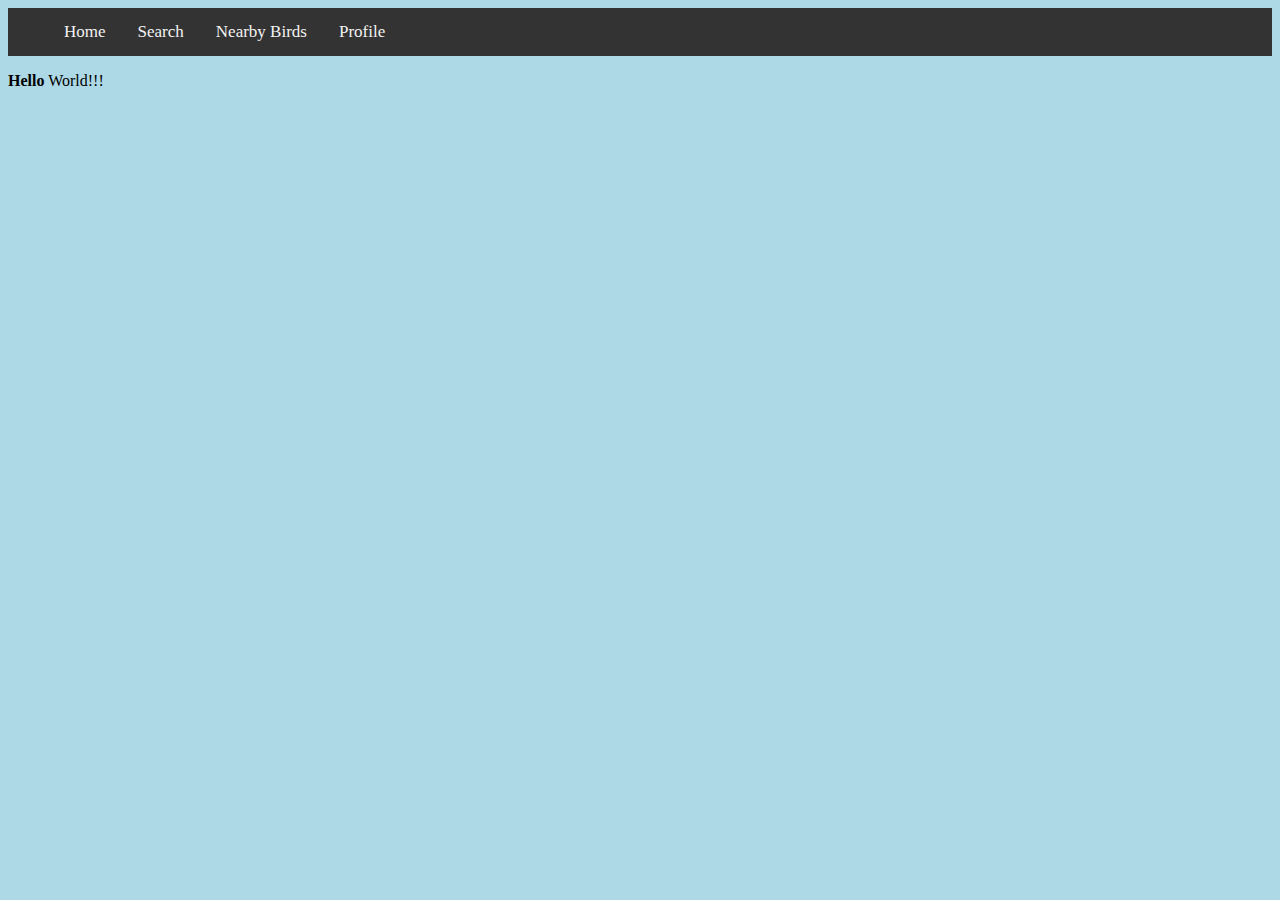
==== index.html @ 0150c087 "Add files via upload" ====
<!DOCTYPE html>
<html>

<head>

<meta charset="UTF-8">

<link rel="stylesheet" type="text/css" href="mystyle.css">

<title>The Birds - Main</title>

</head>

<body>
  <!--Nav Bar-->
  <div class = "navbar" id = "mainnav">
    <a href = "index.html">Home</a>
    <a href = "search.html">Search</a>
    <a href = "nearby.html">Nearby Birds</a>
    <a href = "profile.html">Profile</a>
  </div>
<p><b>Hello</b> World!!!</p>
</body>

</html>
---- mystyle.css ----
body {
    background-color: lightblue;
}

/* Add a black background color to the top navigation */
.navbar {
    background-color: #333;
    overflow: hidden;
    padding-left: 40px;
}

/* Style the links inside the navigation bar */
.navbar a {
    float: left;
    display: block;
    color: #f2f2f2;
    text-align: center;
    padding: 14px 16px;
    text-decoration: none;
    font-size: 17px;
}

/* Change the color of links on hover */
.navbar a:hover {
    background-color: #ddd;
    color: black;
}

/* Add a color to the active/current link */
.navbar a.active {
    background-color: #4CAF50;
    color: white;
}
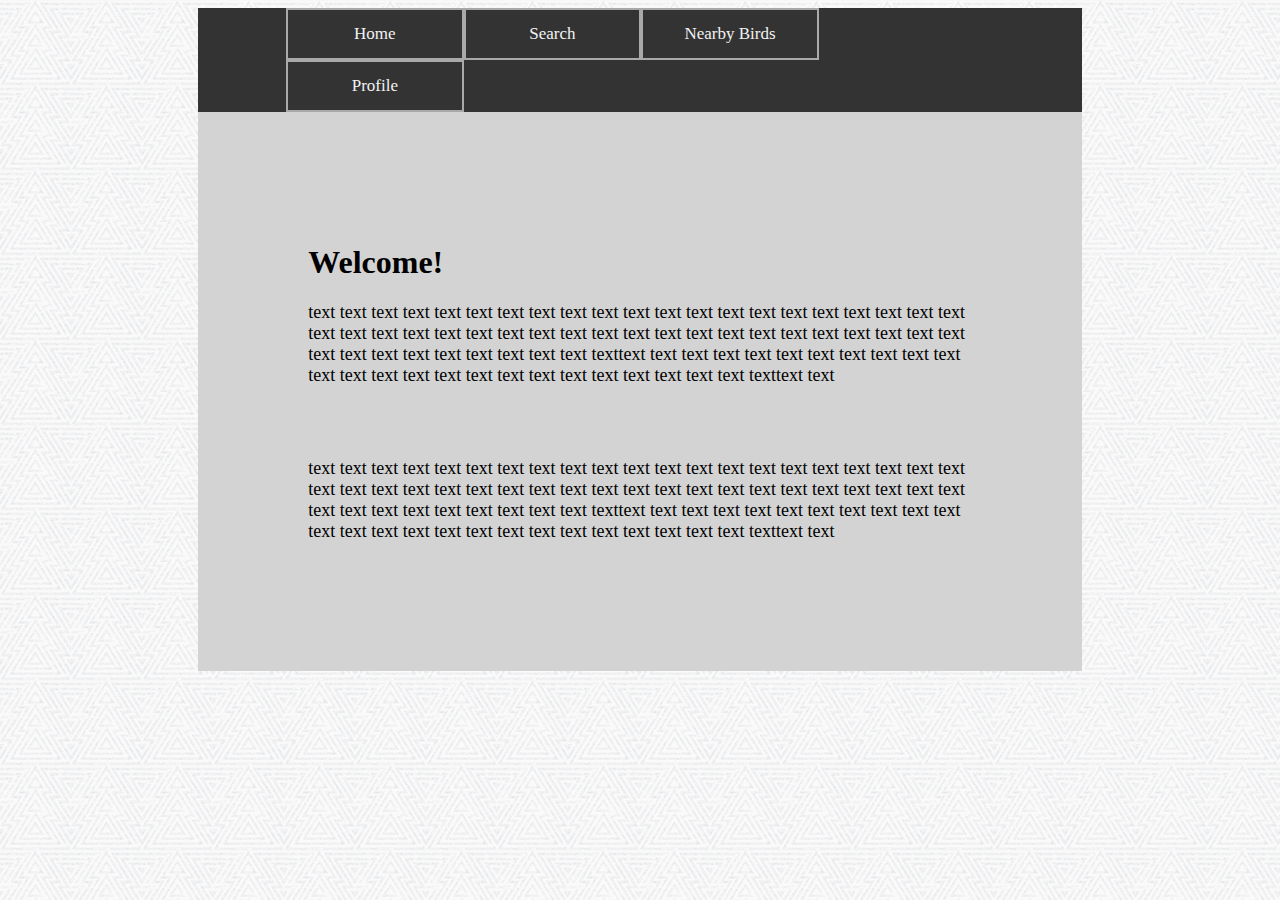
==== commit 7e55e7db: "Updated to 4/13/17 demo version" ====
--- a/index.html
+++ b/index.html
@@ -12,14 +12,36 @@
 </head>
 
 <body>
-  <!--Nav Bar-->
-  <div class = "navbar" id = "mainnav">
-    <a href = "index.html">Home</a>
-    <a href = "search.html">Search</a>
-    <a href = "nearby.html">Nearby Birds</a>
-    <a href = "profile.html">Profile</a>
+  <div class = "background">
+    <!--Navigation Bar-->
+    <div class = "navbar" id = "mainnav">
+      <a href = "index.html">Home</a>
+      <a href = "search.html">Search</a>
+      <a href = "nearby.html">Nearby Birds</a>
+      <a href = "profile.html">Profile</a>
+    </div>
+
+    <div class = "textbody">
+      <!--Title of page-->
+      <h1>Welcome!</h1>
+      <!--Introductory Paragraph-->
+      <p class = "intro">text text text text text text text text text text text text text text text text text
+        text text text text text text text text text text text text text text text text text text text text
+        text text text text text text text text text text text text text text texttext text text text text text
+        text text text text text text text text text text text text text text text text text text text texttext text</p>
+
+      <br />
+      <br />
+
+      <p class = "intro">text text text text text text text text text text text text text text text text text
+        text text text text text text text text text text text text text text text text text text text text
+        text text text text text text text text text text text text text text texttext text text text text text
+        text text text text text text text text text text text text text text text text text text text texttext text</p>
+    </div>
+
+
   </div>
-<p><b>Hello</b> World!!!</p>
+
 </body>
 
 </html>
--- a/mystyle.css
+++ b/mystyle.css
@@ -1,33 +1,154 @@
 body {
-    background-color: lightblue;
+    background-image: url("new_year_background.png");
+    font-family: "Garamond", "Times New Roman", serif
+}
+
+.background {
+  background-color: lightgray;
+  padding: 0px ;
+  margin: auto;
+  width: 70%;
 }
 
 /* Add a black background color to the top navigation */
 .navbar {
-    background-color: #333;
-    overflow: hidden;
-    padding-left: 40px;
+  background-color: #333;
+  overflow: hidden;
+  text-align: center;
+  margin: auto;
+  padding-left: 10%;
+  padding-right: 10%;
 }
 
 /* Style the links inside the navigation bar */
 .navbar a {
-    float: left;
-    display: block;
-    color: #f2f2f2;
-    text-align: center;
-    padding: 14px 16px;
-    text-decoration: none;
-    font-size: 17px;
+  float: left;
+  display: block;
+  color: #f2f2f2;
+  text-align: center;
+  padding: 14px 16px;
+  text-decoration: none;
+  font-size: 17px;
+  width: 20%;
+  border: 2px solid darkgray;
+  margin: auto;
 }
 
 /* Change the color of links on hover */
 .navbar a:hover {
-    background-color: #ddd;
-    color: black;
+  background-color: #ddd;
+  color: black;
+  margin: auto;
 }
 
 /* Add a color to the active/current link */
 .navbar a.active {
-    background-color: #4CAF50;
+  background-color: #4CAF50;
+  color: white;
+  margin: auto;
+}
+
+.intro {
+  font-size: 18px;
+  font-family: "Garamond", "Times New Roman", serif;
+}
+
+.textbody {
+  width: 75%;
+  text-align: left;
+  padding: 12.5%;
+}
+
+
+/*Search Bar Code for searching by name*/
+.input[type=text] {
+  width: 130px;
+  padding: 10px;
+  font-size: 16px;
+  font-family: "Garamond", "Times New Roman", serif;
+}
+
+
+/*Drop down menu css*/
+.dropbtn {
+    background-color: #FFFFFF;
     color: white;
+    padding: 10px;
+    font-size: 16px;
+    border: none;
+    cursor: pointer;
 }
+
+.dropbtn:hover, .dropbtn:focus {
+    background-color: #FFFFF0;
+}
+
+#myInput {
+  border-box: box-sizing;
+  background-image: url('searchicon.png');
+  background-position: 14px 12px;
+  background-repeat: no-repeat;
+  font-size: 16px;
+  padding: 14px 20px 12px 45px;
+  border: none;
+}
+
+.dropdown {
+    position: relative;
+    display: inline-block;
+}
+
+.dropdown-content {
+    display: none;
+    position: absolute;
+    background-color: #f6f6f6;
+    min-width: 230px;
+    overflow: auto;
+    box-shadow: 0px 8px 16px 0px rgba(0,0,0,0.2);
+    z-index: 1;
+}
+
+.dropdown-content a {
+    color: black;
+    padding: 12px 16px;
+    text-decoration: none;
+    display: block;
+}
+
+.dropdown-content2 {
+    display: none;
+    position: absolute;
+    background-color: #f6f6f6;
+    min-width: 230px;
+    overflow: auto;
+    box-shadow: 0px 8px 16px 0px rgba(0,0,0,0.2);
+    z-index: 1;
+}
+
+.dropdown-content2 a {
+    color: black;
+    padding: 12px 16px;
+    text-decoration: none;
+    display: block;
+}
+
+.dropdown-content3 {
+    display: none;
+    position: absolute;
+    background-color: #f6f6f6;
+    min-width: 230px;
+    overflow: auto;
+    box-shadow: 0px 8px 16px 0px rgba(0,0,0,0.2);
+    z-index: 1;
+}
+
+.dropdown-content3 a {
+    color: black;
+    padding: 12px 16px;
+    text-decoration: none;
+    display: block;
+}
+
+.dropdown a:hover {background-color: #ddd}
+
+.show {display:block;}
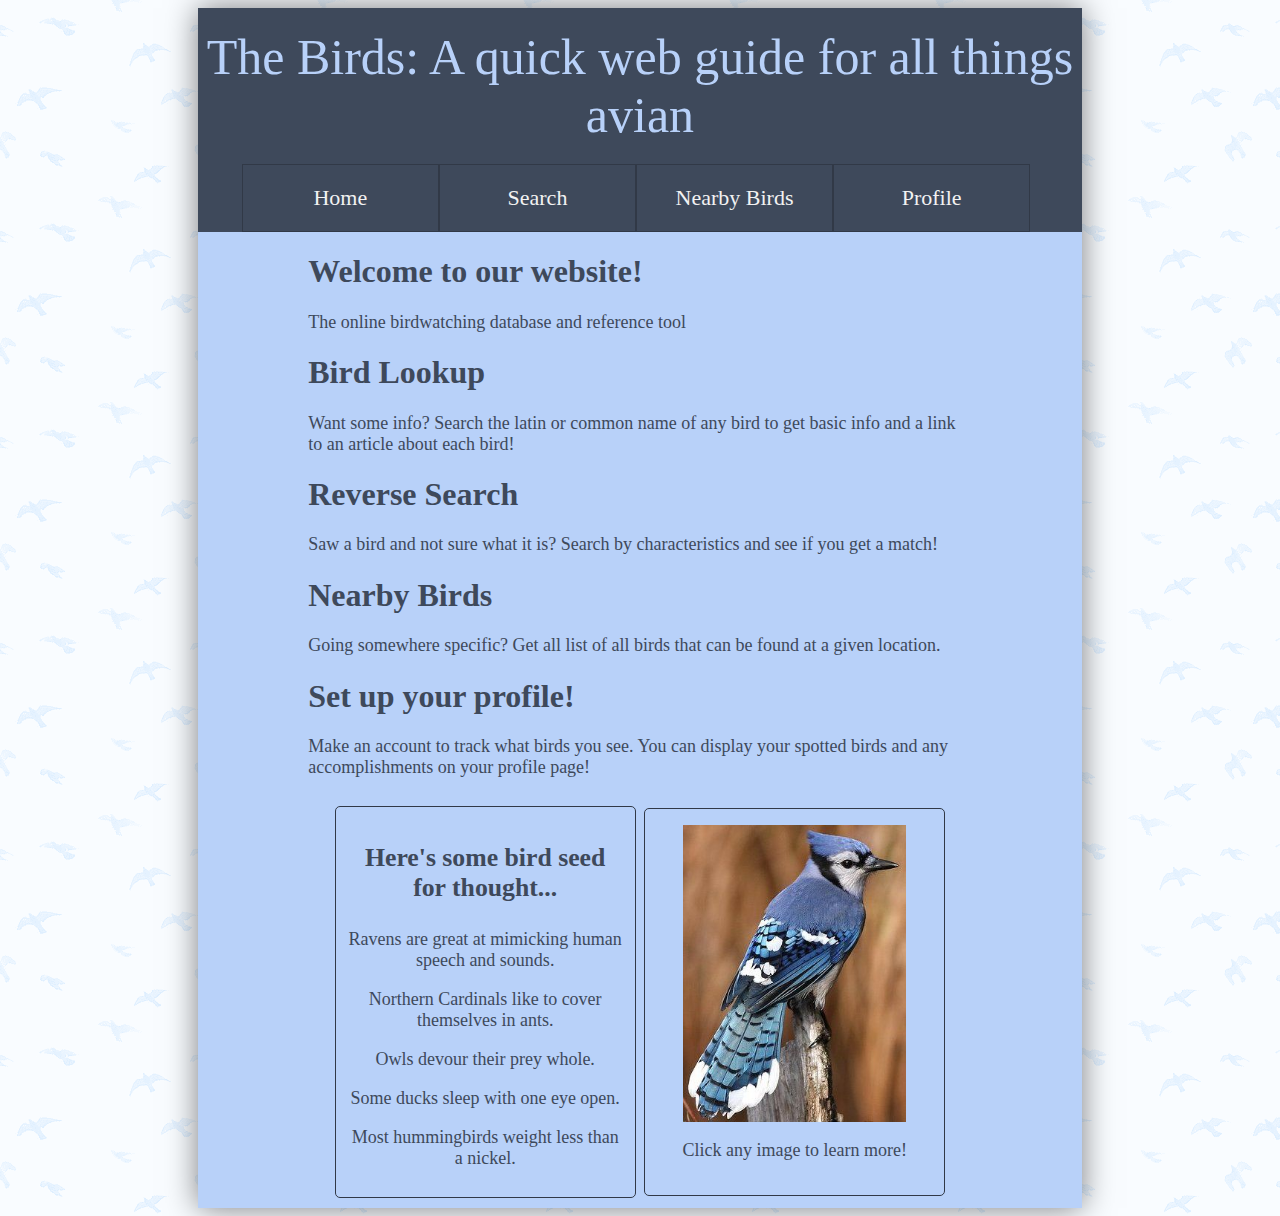
==== commit 2960ad2e: "Updated visuals and text for demo #2 on 4/20/17" ====
--- a/index.html
+++ b/index.html
@@ -13,6 +13,9 @@
 
 <body>
   <div class = "background">
+    <div class = "title">
+      <p id = "title">The Birds: A quick web guide for all things avian</p>
+    </div>
     <!--Navigation Bar-->
     <div class = "navbar" id = "mainnav">
       <a href = "index.html">Home</a>
@@ -23,21 +26,43 @@
 
     <div class = "textbody">
       <!--Title of page-->
-      <h1>Welcome!</h1>
+      <h1>Welcome to our website!</h1>
       <!--Introductory Paragraph-->
-      <p class = "intro">text text text text text text text text text text text text text text text text text
-        text text text text text text text text text text text text text text text text text text text text
-        text text text text text text text text text text text text text text texttext text text text text text
-        text text text text text text text text text text text text text text text text text text text texttext text</p>
+      <p class = "intro">The online birdwatching database and reference tool</p>
 
-      <br />
-      <br />
+      <h1>Bird Lookup</h1>
 
-      <p class = "intro">text text text text text text text text text text text text text text text text text
-        text text text text text text text text text text text text text text text text text text text text
-        text text text text text text text text text text text text text text texttext text text text text text
-        text text text text text text text text text text text text text text text text text text text texttext text</p>
+      <p class = "intro">Want some info?  Search the latin or common name of any bird to get basic info and a link to an article about each bird!</p>
+
+      <h1>Reverse Search</h1>
+
+      <p class = "intro">Saw a bird and not sure what it is?  Search by characteristics and see if you get a match!</p>
+
+      <h1>Nearby Birds</h1>
+
+      <p class = "intro">Going somewhere specific? Get all list of all birds that can be found at a given location.</p>
+
+      <h1>Set up your profile!</h1>
+
+      <p class = "intro">Make an account to track what birds you see.  You can display your spotted birds and any accomplishments on your profile page!</p>
+
     </div>
+    <div class = "flex-container">
+      <div class = "flex-item" id = "birdfacts">
+        <h3 style = "color: #3e495b;">Here's some bird seed for thought...</h3>
+        <p class = "intro">Ravens are great at mimicking human speech and sounds.</p>
+        <p class = "intro">Northern Cardinals like to cover themselves in ants.</p>
+        <p class = "intro">Owls devour their prey whole.</p>
+        <p class = "intro">Some ducks sleep with one eye open.</p>
+        <p class = "intro">Most hummingbirds weight less than a nickel.</p>
+      </div>
+
+      <div class = "flex-item" id = "birdpics">
+        <!--The idea is to have a picture slideshow of birds with images pulled from the database with embedded links to informational sites.-->
+        <img class = "image" src = "bluejay.jpg" />
+        <p class = "intro">Click any image to learn more!</p>
+      </div>
+    <div>
 
 
   </div>
--- a/mystyle.css
+++ b/mystyle.css
@@ -1,44 +1,94 @@
 body {
-    background-image: url("new_year_background.png");
-    font-family: "Garamond", "Times New Roman", serif
+    background-image: url("foggy_birds2.gif");
+    font-family: "Garamond", "Times New Roman", serif;
+    color: #3e495b;
 }
 
 .background {
-  background-color: lightgray;
+  background-color: #b8d1f9;
+  box-shadow: 0px 0px 30px rgba(0,0,0,.5);
   padding: 0px ;
+  display: block;
   margin: auto;
   width: 70%;
+  top: 0;
+  bottom: 0;
+}
+
+
+
+.title, #title {
+  display: block;
+  top: 0;
+  bottom: 0;
+  margin: auto;
+  text-align: center;
+  color: #b8d1f9;
+  font-size: 50px;
+  padding: 10px 0px 10px 0px;
+  background-color: #3e495b;
+}
+
+.flex-container {
+  display: -webkit-flex;
+  display: flex;
+  width: 70%;
+  margin: auto;
+  padding: 10px;
+}
+
+.flex-item, #birdfacts {
+  border: 1px solid #313947;
+  width: 45%;
+  display: inline-block;
+  height: 100%;
+  margin: auto;
+  padding: 10px;
+  border-radius: 5px;
+}
+
+
+
+.flex-item, #birdpics {
+  border: 1px solid #313947;
+  height: 100%;
+  width: 45%;
+  display: inline-block;
+  border-radius: 5px;
 }
 
 /* Add a black background color to the top navigation */
 .navbar {
-  background-color: #333;
+  background-color: #3e495b;
   overflow: hidden;
   text-align: center;
-  margin: auto;
-  padding-left: 10%;
-  padding-right: 10%;
+  display: block;
+  margin: auto;
+  padding-left: 5%;
+  padding-right: 5%;
 }
 
 /* Style the links inside the navigation bar */
-.navbar a {
+.flex-item, .navbar a {
   float: left;
   display: block;
   color: #f2f2f2;
   text-align: center;
-  padding: 14px 16px;
   text-decoration: none;
-  font-size: 17px;
-  width: 20%;
-  border: 2px solid darkgray;
+  font-size: 22px;
+  width: 24.5%;
+  padding-top: 2.5%;
+  padding-bottom: 2.5%;
+  border: 1px solid #313947;
   margin: auto;
 }
 
 /* Change the color of links on hover */
 .navbar a:hover {
-  background-color: #ddd;
-  color: black;
-  margin: auto;
+  background-color: #3e495b;
+  color: #b8d1f9;
+  margin: auto;
+  box-shadow: 0px 0px 15px rgba(0,0,0,.5);
 }
 
 /* Add a color to the active/current link */
@@ -51,12 +101,20 @@
 .intro {
   font-size: 18px;
   font-family: "Garamond", "Times New Roman", serif;
+  color: #3e495b;
 }
 
 .textbody {
   width: 75%;
   text-align: left;
-  padding: 12.5%;
+  padding-left: 12.5%;
+  padding-right: 12.5%;
+}
+
+.image {
+  display: block;
+  margin: auto;
+  width: 80%;
 }
 
 
@@ -85,7 +143,7 @@
 
 #myInput {
   border-box: box-sizing;
-  background-image: url('searchicon.png');
+  /*background-image: url('searchicon.png');*/
   background-position: 14px 12px;
   background-repeat: no-repeat;
   font-size: 16px;
@@ -96,6 +154,7 @@
 .dropdown {
     position: relative;
     display: inline-block;
+    padding: 10px;
 }
 
 .dropdown-content {
@@ -152,3 +211,17 @@
 .dropdown a:hover {background-color: #ddd}
 
 .show {display:block;}
+
+.table {
+  padding: 10px;
+  border-collapse: collapse;
+  border-spacing: 10px 50px;
+  align: center;
+  margin-bottom: 10px;
+}
+
+td {
+  height: 30px;
+  text-align: center;
+  width: 20%;
+}
